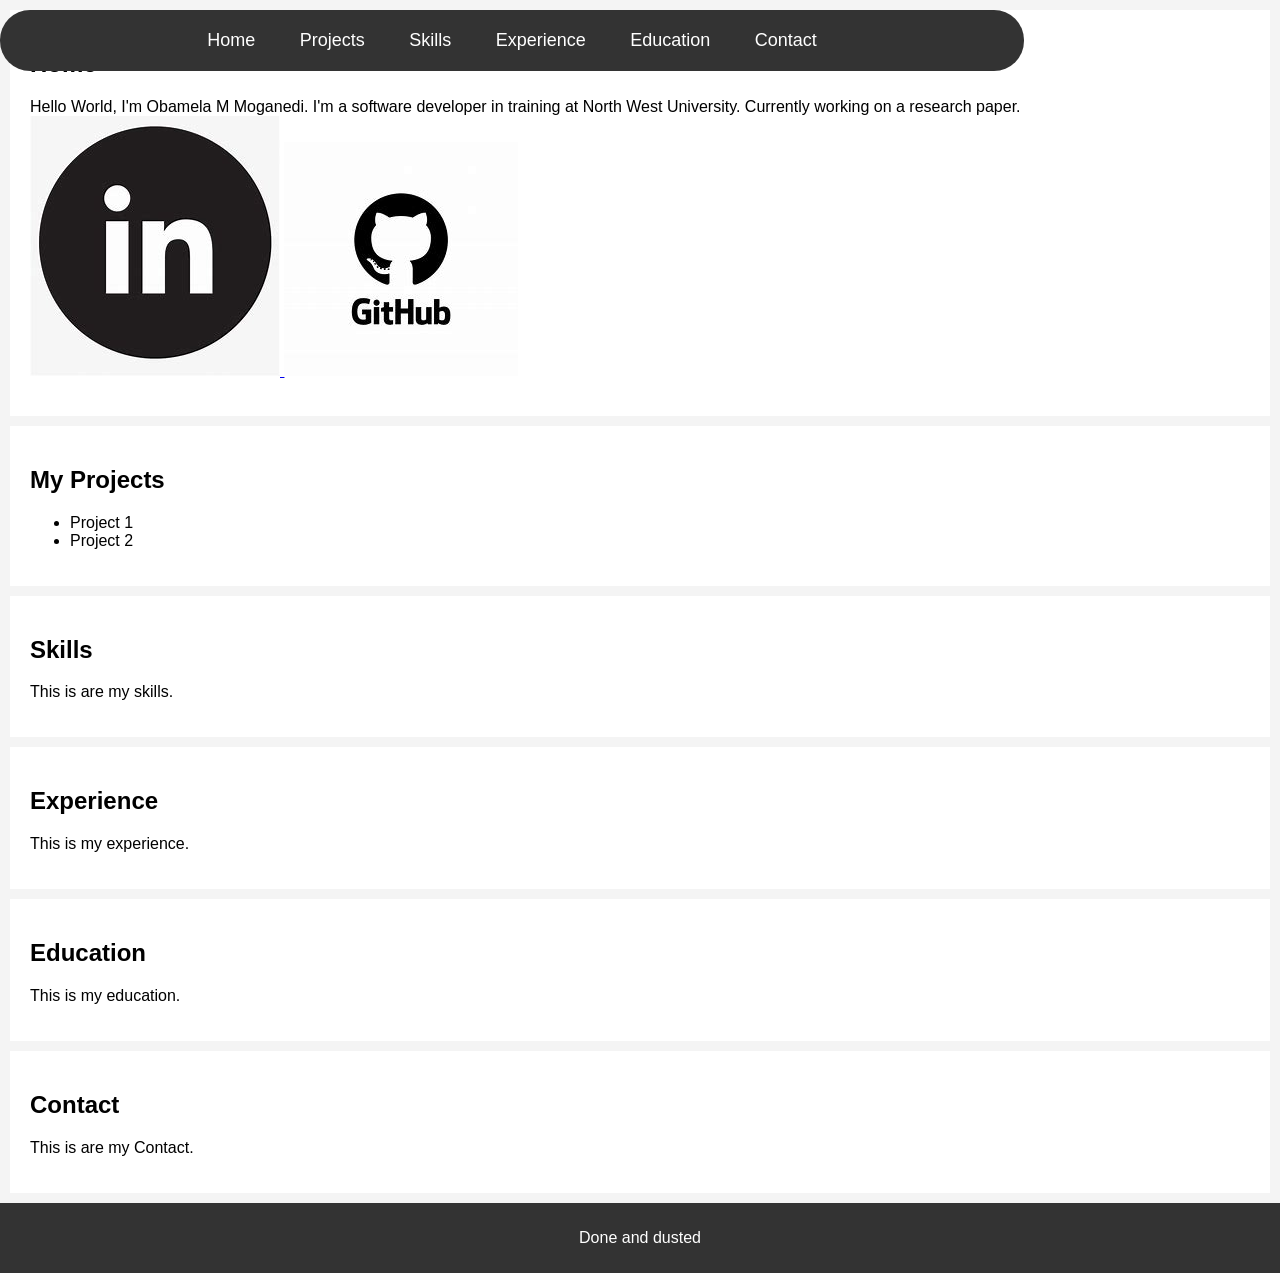
==== index.html @ 7e0c1fa6 "Second commint: Modularized the project, creating file for each file type" ====
<!DOCTYPE html>
<html lang="en">
<head>
    <meta charset="UTF-8">
    <meta name="viewport" content="width=device-width, initial-scale=1.0">
    <title>Portfolio</title>
    <link rel="stylesheet" href="css/style.css">  <!-- Link to CSS file -->
</head>
<body>
    <header>
        <nav>
            <ul>
                <li><a href="#home">Home</a></li>
                <li><a href="projects">Projects</a></li>
                <li><a href="skills">Skills</a></li>
                <li><a href="experience">Experience</a></li>
                <li><a href="education">Education</a></li>
                <li><a href="contact">Contact</a></li>
            </ul>
        </nav>
    </header>

    <section id="home">

        <h2>Home</h2>
        <p>
            Hello World, I'm Obamela M Moganedi.
            I'm a software developer in training at North West University.
            Currently working on a research paper.

            <a href="https://www.linkedin.com/in/obamela-moganedi-b2a573276/" target="_blank">
                <img src="assets/images/linkedin.jpg" alt="LinkedIn" class="social-icon">
            </a>
            <a href="https://github.com/Obamela03" target="_blank">
                <img src="assets/images/github.jpg" alt="GitHub" class="social-icon">
            </a>

        </p>

        
    </section>

    <section id="projects">
        <h2>My Projects</h2>
        <ul>
            <li>Project 1</li>
            <li>Project 2</li>
        </ul>
    </section>

    <section id="skills">
        <h2>Skills</h2>
        <p>This is are my skills.</p>
    </section>

    <section id="experience">
        <h2>Experience</h2>
        <p>This is my experience.</p>
    </section>

    <section id="education">
        <h2>Education</h2>
        <p>This is my education.</p>
    </section>

    <section id="contact">
        <h2>Contact</h2>
        <p>This is are my Contact.</p>
    </section>

    <footer>
        <p>Done and dusted</p>
    </footer>

    <script src="js/script.js"></script> <!-- Link to JS file -->
</body>
</html>
---- css/style.css ----
body {
    font-family: Arial, sans-serif;
    margin: 0;
    padding: 0;
    background-color: #f4f4f4;
}

header {
    background-color: #333;
    color: white;
    padding: 20px 0;
    margin: 0 auto;
    border-radius: 30px;
    width: 80%;
    left: 50%;
    top: 0;
    left: 0;
    z-index: 1000;
    margin-top: 10px;
    position: fixed;
}
nav ul {
    list-style-type: none;
    text-align: center;
    margin: 0;
    padding: 0;
}
nav ul li {
    display: inline;
    margin: 0 20px;
}
nav ul li a {
    color: white;
    text-decoration: none;
    font-size: 18px;
}
nav ul li a:hover {
    text-decoration: underline;
}

section {
    padding: 20px;
    margin: 10px;
    background-color: white;
}

footer {
    text-align: center;
    padding: 10px;
    background-color: #333;
    color: white;
}
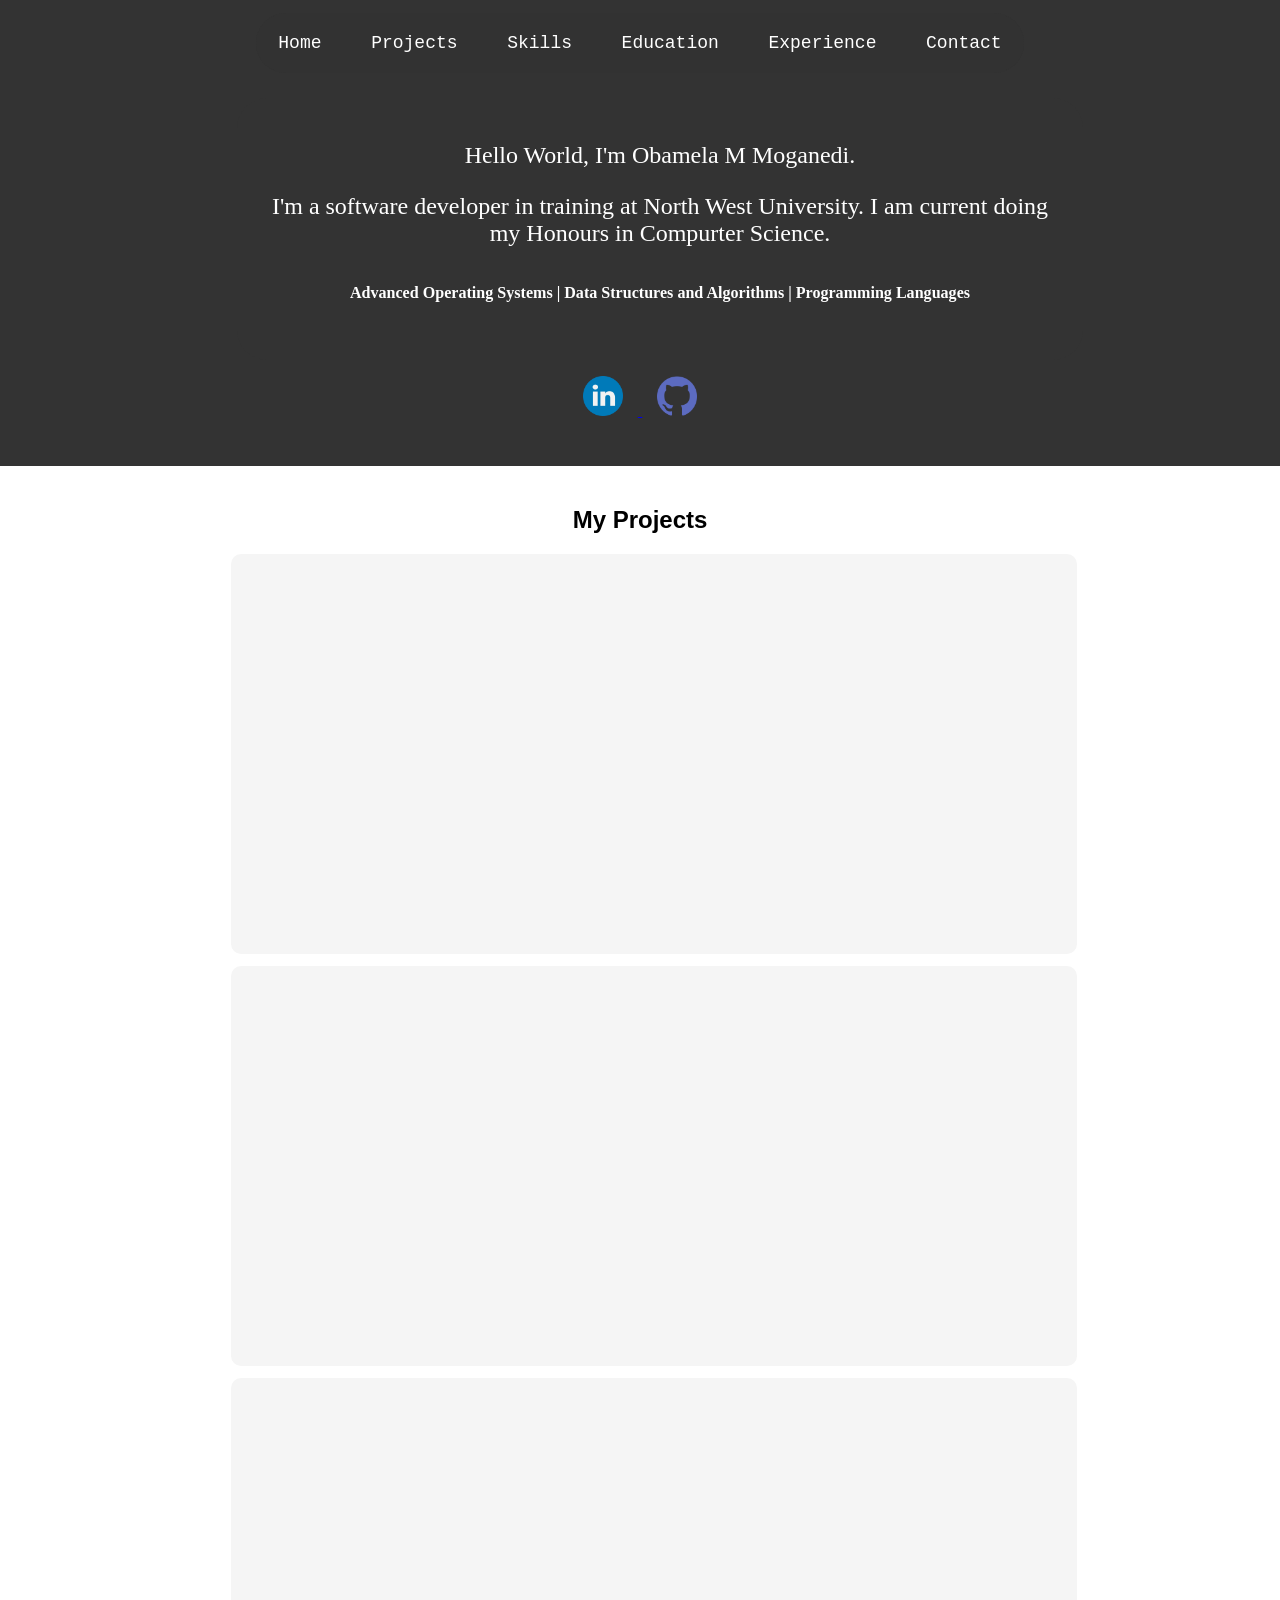
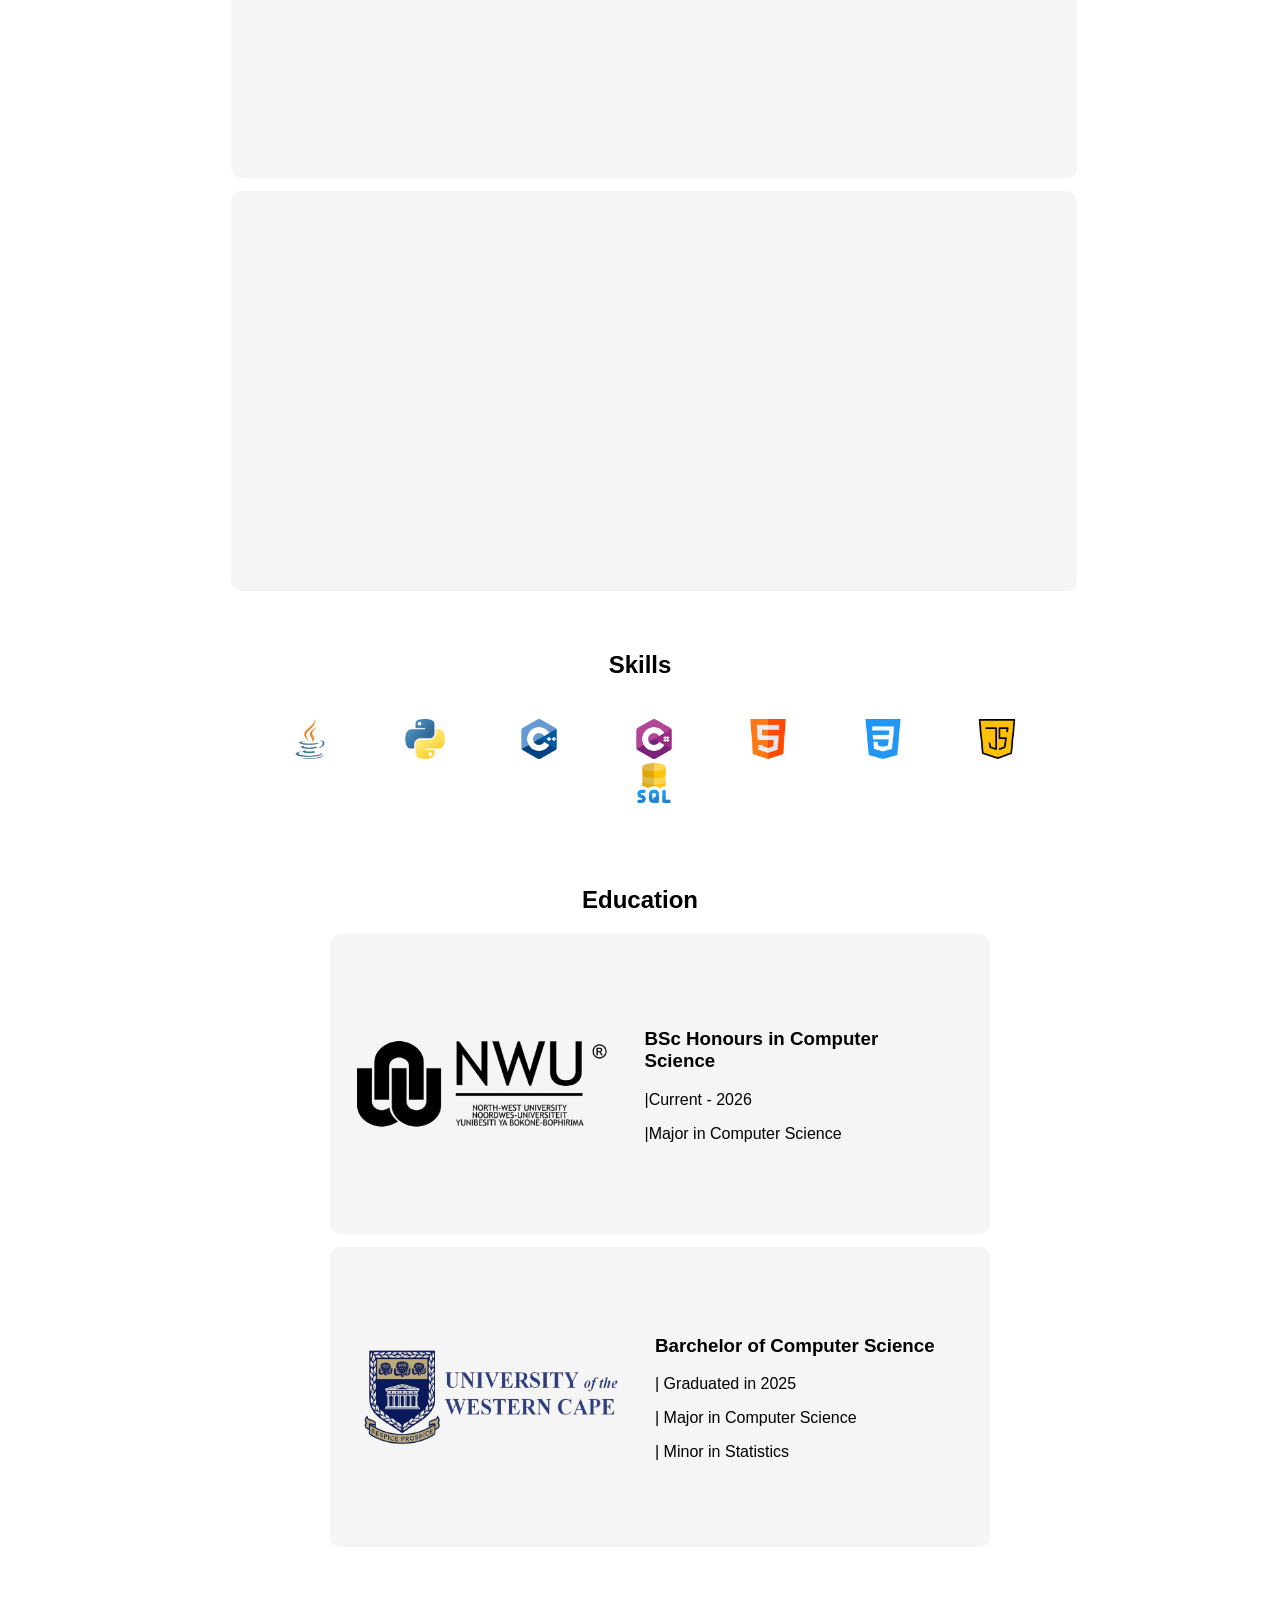
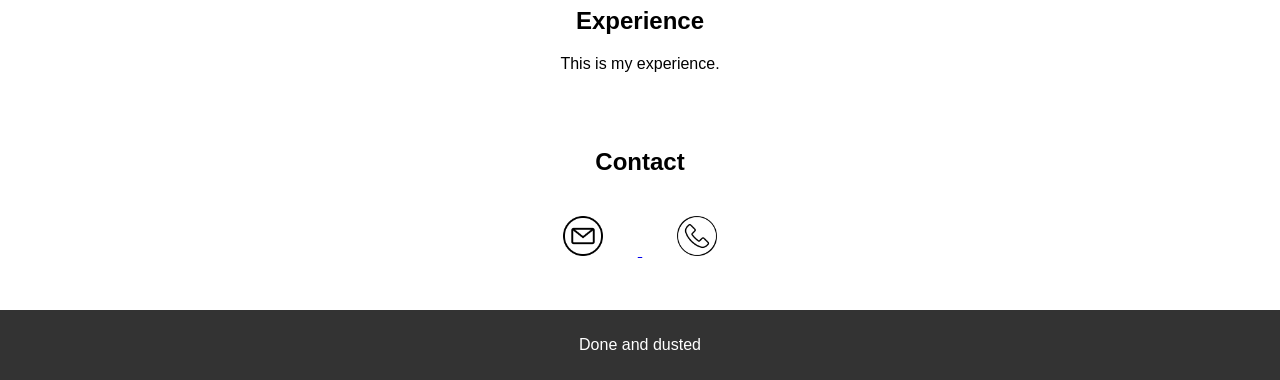
==== commit 98576ed4: "Updated portfolio with new features" ====
--- a/index.html
+++ b/index.html
@@ -5,52 +5,125 @@
     <meta name="viewport" content="width=device-width, initial-scale=1.0">
     <title>Portfolio</title>
     <link rel="stylesheet" href="css/style.css">  <!-- Link to CSS file -->
+    <link rel="stylesheet" href="css/projects.css">  <!-- Link to CSS file -->
+    <link rel="stylesheet" href="css/skills.css">  <!-- Link to CSS file -->
+    <link rel="stylesheet" href="css/education.css">  <!-- Link to CSS file -->
+    <link rel="stylesheet" href="css/experience.css">  <!-- Link to CSS file -->
+    <link rel="stylesheet" href="css/contact.css">  <!-- Link to CSS file -->
+
 </head>
 <body>
+
+    <!------------HEADER SECTION--------------->
     <header>
         <nav>
             <ul>
                 <li><a href="#home">Home</a></li>
-                <li><a href="projects">Projects</a></li>
-                <li><a href="skills">Skills</a></li>
-                <li><a href="experience">Experience</a></li>
-                <li><a href="education">Education</a></li>
-                <li><a href="contact">Contact</a></li>
+                <li><a href="#projects">Projects</a></li>
+                <li><a href="#skills">Skills</a></li>
+                <li><a href="#education">Education</a></li>
+                <li><a href="#experience">Experience</a></li>
+                <li><a href="#contact">Contact</a></li>
             </ul>
         </nav>
     </header>
 
+
+    <!------------HOME SECTION--------------->
     <section id="home">
-
-        <h2>Home</h2>
-        <p>
-            Hello World, I'm Obamela M Moganedi.
-            I'm a software developer in training at North West University.
-            Currently working on a research paper.
-
-            <a href="https://www.linkedin.com/in/obamela-moganedi-b2a573276/" target="_blank">
-                <img src="assets/images/linkedin.jpg" alt="LinkedIn" class="social-icon">
-            </a>
-            <a href="https://github.com/Obamela03" target="_blank">
-                <img src="assets/images/github.jpg" alt="GitHub" class="social-icon">
-            </a>
-
-        </p>
-
-        
+            <h2>Home</h2>
+            <section id="welcome-message">
+                <p>
+                    Hello World, I'm Obamela M Moganedi.
+                </p>
+                <p>
+                    I'm a software developer in training at North West University. I am current doing my Honours in Compurter Science.
+                </p>
+                <h6>
+                Advanced Operating Systems | Data Structures and Algorithms | Programming Languages
+                </h6>
+            </section>
+            
+            <p> 
+                <a href="https://www.linkedin.com/in/obamela-moganedi-b2a573276/" target="_blank">
+                    <img src="assets/images/linkedin.png" alt="LinkedIn" class="social-icon">
+                </a>
+                <a href="https://github.com/Obamela03" target="_blank">
+                    <img src="assets/images/github.png" alt="GitHub" class="social-icon">
+                </a>
+            </p>
     </section>
 
+
+    <!------------PROJECTS SECTION--------------->
     <section id="projects">
+
         <h2>My Projects</h2>
-        <ul>
-            <li>Project 1</li>
-            <li>Project 2</li>
-        </ul>
+        <section id="project-section">
+            
+        </section>
+
+        <section id="project-section">
+            
+        </section>
+
+        <section id="project-section">
+            
+        </section>
+
+        <section id="project-section">
+            
+        </section>
+
     </section>
 
+
+    <!------------SKILLS SECTION--------------->
     <section id="skills">
         <h2>Skills</h2>
-        <p>This is are my skills.</p>
+
+        <section id="skill-section">
+            <img src="assets/images/skills/java.png" alt="java" class="skill">
+            <img src="assets/images/skills/python.png" alt="java" class="skill">
+            <img src="assets/images/skills/c-.png" alt="java" class="skill">
+            <img src="assets/images/skills/c-sharp.png" alt="java" class="skill">
+            <img src="assets/images/skills/html.png" alt="java" class="skill">
+            <img src="assets/images/skills/css-3.png" alt="java" class="skill">
+            <img src="assets/images/skills/java-script.png" alt="java" class="skill">
+            <img src="assets/images/skills/sql-server.png" alt="java" class="skill">    
+        </section>
+
+    </section>
+
+    
+    <!------------EDUCATION SECTION--------------->
+    <section id="education">
+        <h2>Education</h2>
+
+        <section id="education-section">
+            <img src="assets/images/nwuLogo.png" alt="java" class="logo">
+    
+            <section id = "edu">
+                <h3>BSc Honours in Computer Science</h3>
+                <p>    |Current - 2026</p>
+                <p>    |Major in Computer Science</p>
+            
+
+            </section>
+        </section>
+
+        <section id="education-section">
+            <img src="assets/images/uwcLogo.png" alt="java" class="logo">
+
+            <section id="edu">
+                <h3>Barchelor of Computer Science</h3>
+                <p>    |        Graduated in 2025</p>
+                <p>    |        Major in Computer Science</p>
+                <p>    |        Minor in Statistics</p>
+
+            </section>
+        </section>
+
     </section>
 
     <section id="experience">
@@ -58,14 +131,22 @@
         <p>This is my experience.</p>
     </section>
 
-    <section id="education">
-        <h2>Education</h2>
-        <p>This is my education.</p>
-    </section>
 
+    <!------------CONTACT SECTION--------------->
     <section id="contact">
         <h2>Contact</h2>
-        <p>This is are my Contact.</p>
+
+        <section id="contact-section">
+
+            <a href="mailto:obamelam@gmail.com" target="_blank">
+            <img src="assets/images/contacts/email.png" alt="java" class="skill">
+            </a>
+
+            <a href="tel:+27671365484" target="_blank">
+            <img src="assets/images/contacts/phone-call.png" alt="java" class="skill">    
+            </a>
+
+        </section>
     </section>
 
     <footer>
--- a/css/style.css
+++ b/css/style.css
@@ -1,12 +1,17 @@
+html {
+    scroll-behavior: smooth;
+}
+
 body {
     font-family: Arial, sans-serif;
     margin: 0;
     padding: 0;
-    background-color: #f4f4f4;
+    background-color: #333;
+    text-align: center;
 }
 
 header {
-    background-color: #333;
+    background-color: #3a3a3a;
     color: white;
     padding: 20px 0;
     margin: 0 auto;
@@ -16,9 +21,13 @@
     top: 0;
     left: 0;
     z-index: 1000;
+    background: rgba(51, 51, 51, 0.6);
+    backdrop-filter: blur(10px);
     margin-top: 10px;
     position: fixed;
+    text-align: center;
 }
+
 nav ul {
     list-style-type: none;
     text-align: center;
@@ -38,6 +47,34 @@
     text-decoration: underline;
 }
 
+#welcome-message{
+    font-family: "inria Serif";
+    color: #000000;
+    border-radius: 30px;
+    font-size: medium;
+}
+
+/* Social Icons Styling */
+.social-icons {
+    text-align: center;
+    margin-top: 20px;
+}
+
+.social-icon {
+    width: 40px; /* You can adjust the size */
+    margin: 0 15px;
+    transition: transform 0.3s ease; /* Adds smooth scaling on hover */
+}
+
+.social-icon:hover {
+    transform: scale(1.1); /* Slightly enlarge the icon when hovered */
+}
+
+#home{
+    background-color: #333;
+    color: #333;
+} 
+
 section {
     padding: 20px;
     margin: 10px;
@@ -50,3 +87,56 @@
     background-color: #333;
     color: white;
 }
+
+/* DESKTOP View------------------------------------ */
+@media (min-width: 1200px) {
+    .grid-container {
+        grid-template-columns: repeat(3, 1fr);
+    }
+    header {
+        font-family: "Lucida Console", "Courier New", monospace;
+        width: 60%;
+        margin: 1% 20% 0% 20%; 
+    }
+    #welcome-message{
+        background-color: #333;
+        color: white;
+        width: 66%;
+        margin: 1% 17% 0% 17%;
+        font-size:x-large;
+    }
+}
+
+/* Laptop View------------------------------------ */
+@media (max-width: 1199px) and (min-width: 992px) {
+    .grid-container {
+        grid-template-columns: repeat(2, 1fr);
+    }
+    header {
+        width: 70%;
+    }
+}
+
+/* Tablet View--------------------------------------- */
+@media (max-width: 991px) and (min-width: 768px) {
+    .grid-container {
+        grid-template-columns: repeat(2, 1fr);
+    }
+    header {
+        width: 75%;
+    }
+}
+
+/* Phone View ----------------------------------------------*/
+@media (max-width: 767px) {
+    .grid-container {
+        grid-template-columns: repeat(1, 1fr);
+    }
+    header {
+        width: 90%;
+    }
+    .menu {
+        font-size: 14px;
+    }
+}
+
--- a/css/projects.css
+++ b/css/projects.css
@@ -0,0 +1,57 @@
+
+#projects{
+    margin: 0px;
+}
+
+/*Desktop View*/
+@media (min-width: 1200px) {
+    .grid-container {
+        grid-template-columns: repeat(3, 1fr);
+    }
+    #project-section{
+        width: 65%;
+        background-color: whitesmoke;
+        margin: 1% 17% 0% 17%;
+        transition: transform 0.3s ease;
+        border-radius: 10px;
+        height: 360px;
+    }
+    #project-section:hover {
+        transform: scale(1.1); /* Slightly enlarge the icon when hovered */
+    }
+    
+}
+
+
+/* Laptop View */
+@media (max-width: 1199px) and (min-width: 992px) {
+    .grid-container {
+        grid-template-columns: repeat(2, 1fr);
+    }
+    header {
+        width: 60%;
+    }
+}
+
+/* Tablet View */
+@media (max-width: 991px) and (min-width: 768px) {
+    .grid-container {
+        grid-template-columns: repeat(2, 1fr);
+    }
+    header {
+        width: 75%;
+    }
+}
+
+/* Phone View */
+@media (max-width: 767px) {
+    .grid-container {
+        grid-template-columns: repeat(1, 1fr);
+    }
+    header {
+        width: 90%;
+    }
+    .menu {
+        font-size: 14px;
+    }
+}
--- a/css/skills.css
+++ b/css/skills.css
@@ -0,0 +1,67 @@
+
+#skills{
+    margin: 0px;
+}
+
+@media (min-width: 1200px) {
+    .grid-container {
+        grid-template-columns: repeat(3, 1fr);
+    }
+    #skill-section{
+        width: 65%;
+        background-color: rgb(255, 255, 255);
+        margin: 1% 17% 0% 17%;
+        transition: transform 0.3s ease;
+        border-radius: 10px;
+        
+    }
+
+    .skill {
+        text-align: center;
+        margin-top: 20px;
+        width: 40px;
+        height: 40px;
+        margin: 0 35px;
+        transition: transform 0.3s ease; /* Adds smooth scaling on hover */
+
+    }
+   
+    .skill:hover {
+        transform: scale(1.1); /* Slightly enlarge the icon when hovered */
+    }
+    
+}
+
+
+/* Laptop View */
+@media (max-width: 1199px) and (min-width: 992px) {
+    .grid-container {
+        grid-template-columns: repeat(2, 1fr);
+    }
+    header {
+        width: 60%;
+    }
+}
+
+/* Tablet View */
+@media (max-width: 991px) and (min-width: 768px) {
+    .grid-container {
+        grid-template-columns: repeat(2, 1fr);
+    }
+    header {
+        width: 75%;
+    }
+}
+
+/* Phone View */
+@media (max-width: 767px) {
+    .grid-container {
+        grid-template-columns: repeat(1, 1fr);
+    }
+    header {
+        width: 90%;
+    }
+    .menu {
+        font-size: 14px;
+    }
+}
--- a/css/education.css
+++ b/css/education.css
@@ -0,0 +1,66 @@
+#education{
+    margin: 0px;
+}
+
+@media (min-width: 1200px) {
+    .grid-container {
+        grid-template-columns: repeat(3, 1fr);
+    }
+    #education-section{
+        width: 50%;
+        background-color: whitesmoke;
+        margin: 1% 25% 0% 25%;
+        transition: transform 0.3s ease;
+        border-radius: 10px;
+        height: 260px;
+    }
+    #education-section:hover {
+        transform: scale(1.1); /* Slightly enlarge the icon when hovered */
+    }
+    .logo{
+        height: 100px;
+        width: 275px;
+    }
+    #education-section{
+        display: flex;
+        align-items: center;
+    }
+    #edu{
+        background-color: whitesmoke;
+        text-align: left;
+    }
+}
+
+
+/* Laptop View */
+@media (max-width: 1199px) and (min-width: 992px) {
+    .grid-container {
+        grid-template-columns: repeat(2, 1fr);
+    }
+    header {
+        width: 60%;
+    }
+}
+
+/* Tablet View */
+@media (max-width: 991px) and (min-width: 768px) {
+    .grid-container {
+        grid-template-columns: repeat(2, 1fr);
+    }
+    header {
+        width: 75%;
+    }
+}
+
+/* Phone View */
+@media (max-width: 767px) {
+    .grid-container {
+        grid-template-columns: repeat(1, 1fr);
+    }
+    header {
+        width: 90%;
+    }
+    .menu {
+        font-size: 14px;
+    }
+}
--- a/css/experience.css
+++ b/css/experience.css
@@ -0,0 +1,4 @@
+
+#experience{
+    margin: 0px;
+}
--- a/css/contact.css
+++ b/css/contact.css
@@ -0,0 +1,4 @@
+
+#contact{
+    margin: 0px;
+}
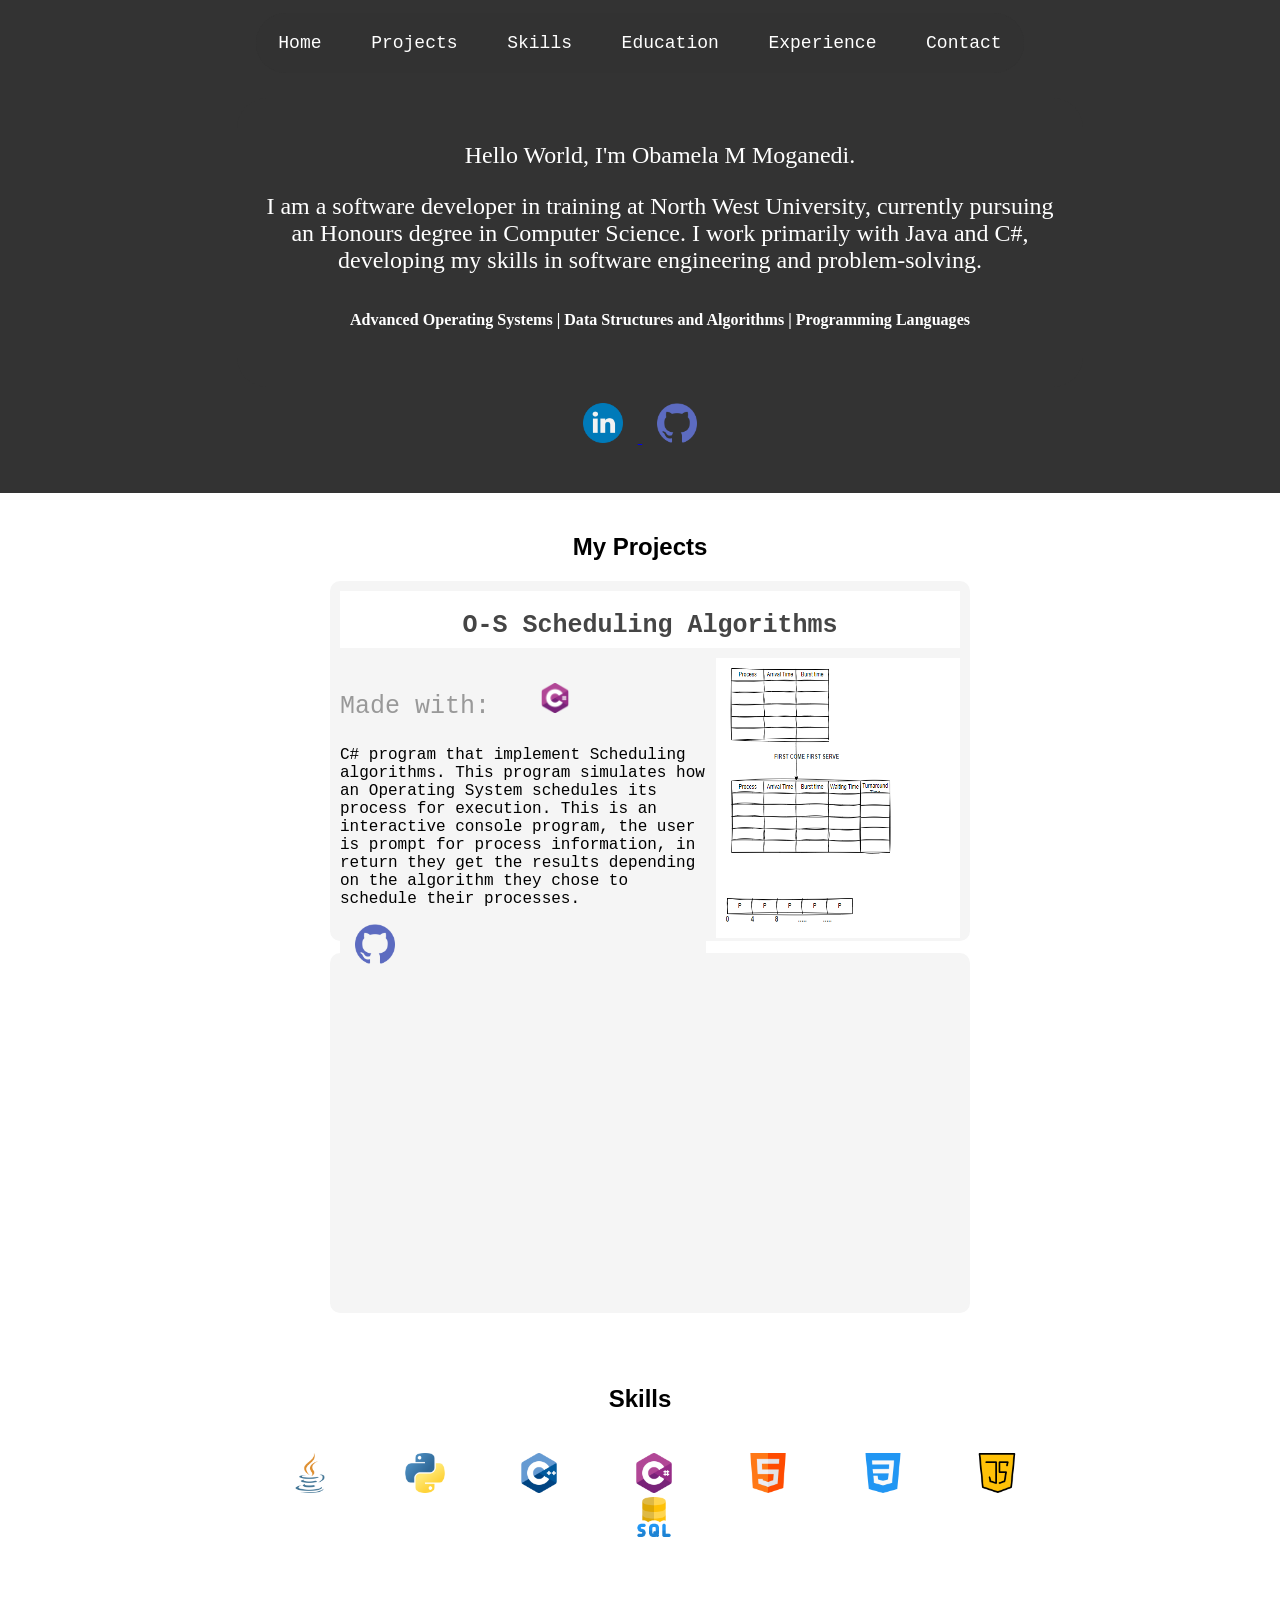
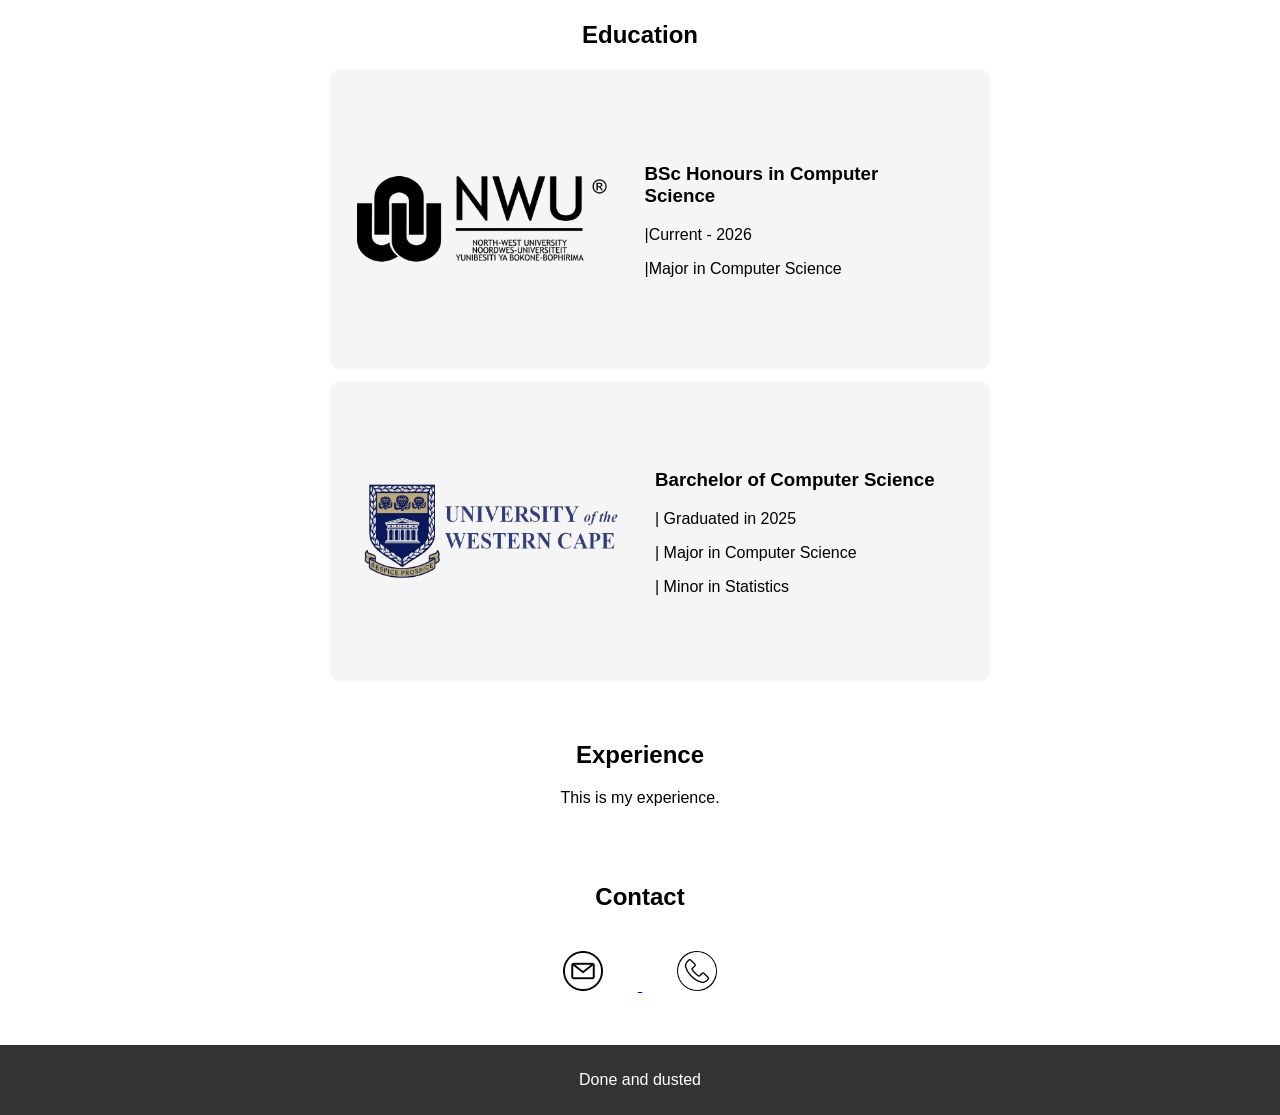
==== commit 923f423c: "Fourth commit: Moduralised the hmtl structure" ====
--- a/index.html
+++ b/index.html
@@ -1,158 +1,27 @@
 <!DOCTYPE html>
 <html lang="en">
-<head>
-    <meta charset="UTF-8">
-    <meta name="viewport" content="width=device-width, initial-scale=1.0">
-    <title>Portfolio</title>
-    <link rel="stylesheet" href="css/style.css">  <!-- Link to CSS file -->
-    <link rel="stylesheet" href="css/projects.css">  <!-- Link to CSS file -->
-    <link rel="stylesheet" href="css/skills.css">  <!-- Link to CSS file -->
-    <link rel="stylesheet" href="css/education.css">  <!-- Link to CSS file -->
-    <link rel="stylesheet" href="css/experience.css">  <!-- Link to CSS file -->
-    <link rel="stylesheet" href="css/contact.css">  <!-- Link to CSS file -->
+    <head>
+        <meta charset="UTF-8" />
+        <meta name="viewport" content="width=device-width, initial-scale=1.0" />
+        <title>Obamela Moganedi</title>
+        <link rel="stylesheet" href="css/style.css">  <!-- Link to CSS file -->
+        <link rel="stylesheet" href="css/projects.css">  <!-- Link to CSS file -->
+        <link rel="stylesheet" href="css/skills.css">  <!-- Link to CSS file -->
+        <link rel="stylesheet" href="css/education.css">  <!-- Link to CSS file -->
+        <link rel="stylesheet" href="css/experience.css">  <!-- Link to CSS file -->
+        <link rel="stylesheet" href="css/contact.css">  <!-- Link to CSS file -->
+        <script src="js/include.js" defer></script>     
+    </head>
+    <body>
 
-</head>
-<body>
+    <div include-html="partials/header.html"></div>
+    <div include-html="partials/home.html"></div>
+    <div include-html="partials/projects.html"></div>
+    <div include-html="partials/skills.html"></div>
+    <div include-html="partials/education.html"></div>
+    <div include-html="partials/experience.html"></div>
+    <div include-html="partials/contact.html"></div>
+    <div include-html="partials/footer.html"></div>
 
-    <!------------HEADER SECTION--------------->
-    <header>
-        <nav>
-            <ul>
-                <li><a href="#home">Home</a></li>
-                <li><a href="#projects">Projects</a></li>
-                <li><a href="#skills">Skills</a></li>
-                <li><a href="#education">Education</a></li>
-                <li><a href="#experience">Experience</a></li>
-                <li><a href="#contact">Contact</a></li>
-            </ul>
-        </nav>
-    </header>
-
-
-    <!------------HOME SECTION--------------->
-    <section id="home">
-            <h2>Home</h2>
-            <section id="welcome-message">
-                <p>
-                    Hello World, I'm Obamela M Moganedi.
-                </p>
-                <p>
-                    I'm a software developer in training at North West University. I am current doing my Honours in Compurter Science.
-                </p>
-                <h6>
-                Advanced Operating Systems | Data Structures and Algorithms | Programming Languages
-                </h6>
-            </section>
-            
-            <p> 
-                <a href="https://www.linkedin.com/in/obamela-moganedi-b2a573276/" target="_blank">
-                    <img src="assets/images/linkedin.png" alt="LinkedIn" class="social-icon">
-                </a>
-                <a href="https://github.com/Obamela03" target="_blank">
-                    <img src="assets/images/github.png" alt="GitHub" class="social-icon">
-                </a>
-            </p>
-    </section>
-
-
-    <!------------PROJECTS SECTION--------------->
-    <section id="projects">
-
-        <h2>My Projects</h2>
-        <section id="project-section">
-            
-        </section>
-
-        <section id="project-section">
-            
-        </section>
-
-        <section id="project-section">
-            
-        </section>
-
-        <section id="project-section">
-            
-        </section>
-
-    </section>
-
-
-    <!------------SKILLS SECTION--------------->
-    <section id="skills">
-        <h2>Skills</h2>
-
-        <section id="skill-section">
-            <img src="assets/images/skills/java.png" alt="java" class="skill">
-            <img src="assets/images/skills/python.png" alt="java" class="skill">
-            <img src="assets/images/skills/c-.png" alt="java" class="skill">
-            <img src="assets/images/skills/c-sharp.png" alt="java" class="skill">
-            <img src="assets/images/skills/html.png" alt="java" class="skill">
-            <img src="assets/images/skills/css-3.png" alt="java" class="skill">
-            <img src="assets/images/skills/java-script.png" alt="java" class="skill">
-            <img src="assets/images/skills/sql-server.png" alt="java" class="skill">    
-        </section>
-
-    </section>
-
-    
-    <!------------EDUCATION SECTION--------------->
-    <section id="education">
-        <h2>Education</h2>
-
-        <section id="education-section">
-            <img src="assets/images/nwuLogo.png" alt="java" class="logo">
-    
-            <section id = "edu">
-                <h3>BSc Honours in Computer Science</h3>
-                <p>    |Current - 2026</p>
-                <p>    |Major in Computer Science</p>
-            
-
-            </section>
-        </section>
-
-        <section id="education-section">
-            <img src="assets/images/uwcLogo.png" alt="java" class="logo">
-
-            <section id="edu">
-                <h3>Barchelor of Computer Science</h3>
-                <p>    |        Graduated in 2025</p>
-                <p>    |        Major in Computer Science</p>
-                <p>    |        Minor in Statistics</p>
-
-            </section>
-        </section>
-
-    </section>
-
-    <section id="experience">
-        <h2>Experience</h2>
-        <p>This is my experience.</p>
-    </section>
-
-
-    <!------------CONTACT SECTION--------------->
-    <section id="contact">
-        <h2>Contact</h2>
-
-        <section id="contact-section">
-
-            <a href="mailto:obamelam@gmail.com" target="_blank">
-            <img src="assets/images/contacts/email.png" alt="java" class="skill">
-            </a>
-
-            <a href="tel:+27671365484" target="_blank">
-            <img src="assets/images/contacts/phone-call.png" alt="java" class="skill">    
-            </a>
-
-        </section>
-    </section>
-
-    <footer>
-        <p>Done and dusted</p>
-    </footer>
-
-    <script src="js/script.js"></script> <!-- Link to JS file -->
-</body>
-</html>
+    </body>
+</html>
--- a/css/style.css
+++ b/css/style.css
@@ -76,9 +76,9 @@
 } 
 
 section {
+    background-color: white;
     padding: 20px;
     margin: 10px;
-    background-color: white;
 }
 
 footer {
--- a/css/projects.css
+++ b/css/projects.css
@@ -2,6 +2,7 @@
 #projects{
     margin: 0px;
 }
+
 
 /*Desktop View*/
 @media (min-width: 1200px) {
@@ -9,18 +10,138 @@
         grid-template-columns: repeat(3, 1fr);
     }
     #project-section{
-        width: 65%;
+        width: 50%;
         background-color: whitesmoke;
-        margin: 1% 17% 0% 17%;
+        margin: 1% 25% 1% 25%;
         transition: transform 0.3s ease;
         border-radius: 10px;
-        height: 360px;
+        height: 340px;
+        padding: 10px;
     }
     #project-section:hover {
         transform: scale(1.1); /* Slightly enlarge the icon when hovered */
     }
+    #project-section{
+
+    }
+
+    #project-heading{
+        margin: 0px;
+        height: 5%;
+        margin-bottom: 10px;
+        font-family: "Lucida Console", "Courier New", monospace;
+        font-size: 25px;
+        color: #999; 
+    }
+
+    h1{
+        margin: 0;
+        color: #454545;
+    }
+
+    #project-detail{
+        background-color: whitesmoke;
+        display: flex;
+        margin: 0px;
+        padding: 0px;
+        height: 280px;
+    }
     
+    #project-description{
+        background-color: whitesmoke;
+        width: 60%;
+        padding: 0px 0px 0px 0px;
+        margin: 0px 5px 0px 0px;
+        height: 0px;
+    }
+
+    #tools{
+        background-color: whitesmoke;
+        margin: 0px;
+        padding: 0px;
+        text-align: left;
+        font-family: "Lucida Console", "Courier New", monospace;
+        font-size: 25px;
+        color: #999;  
+    }
+
+    #tool-logo{
+        margin-top: 20px;
+        width: 30px;
+        height: 30px;
+        margin: 0 35px;
+    }
+
+    #project-explained{
+        background-color: whitesmoke;
+        margin: 0px;
+        padding: 0px;
+        text-align: left;
+        font-family: "Lucida Console", "Courier New", monospace;
+        font-size: 16px;   
+    }
+
+    #projects-diagram{
+        
+        background-color: whitesmoke;
+        width: 40%;
+        margin: 0px 0px 0px 5px;
+        padding: 0px;
+    }
+
+    .diagram{
+        height: 280px;
+        width: 100%;
+        background-size: cover; /* Ensures the image fills the section */
+        background-position: center; /* Centers the image */
+        background-repeat: no-repeat; /* Prevents repeating */
+    }
+
+    /* Slide-in effect */
+    .slide-in {
+        opacity: 0;
+        transform: translateY(50px);
+        transition: opacity 0.6s ease-out, transform 0.6s ease-out;
+    }
+  
+    .slide-in.visible {
+        opacity: 1;
+        transform: translateY(0);
+    }
 }
+
+
+
+
+
+
+
+
+
+
+
+
+
+
+
+
+
+
+
+
+
+
+
+
+
+
+
+
+
+
+
+
+
 
 
 /* Laptop View */
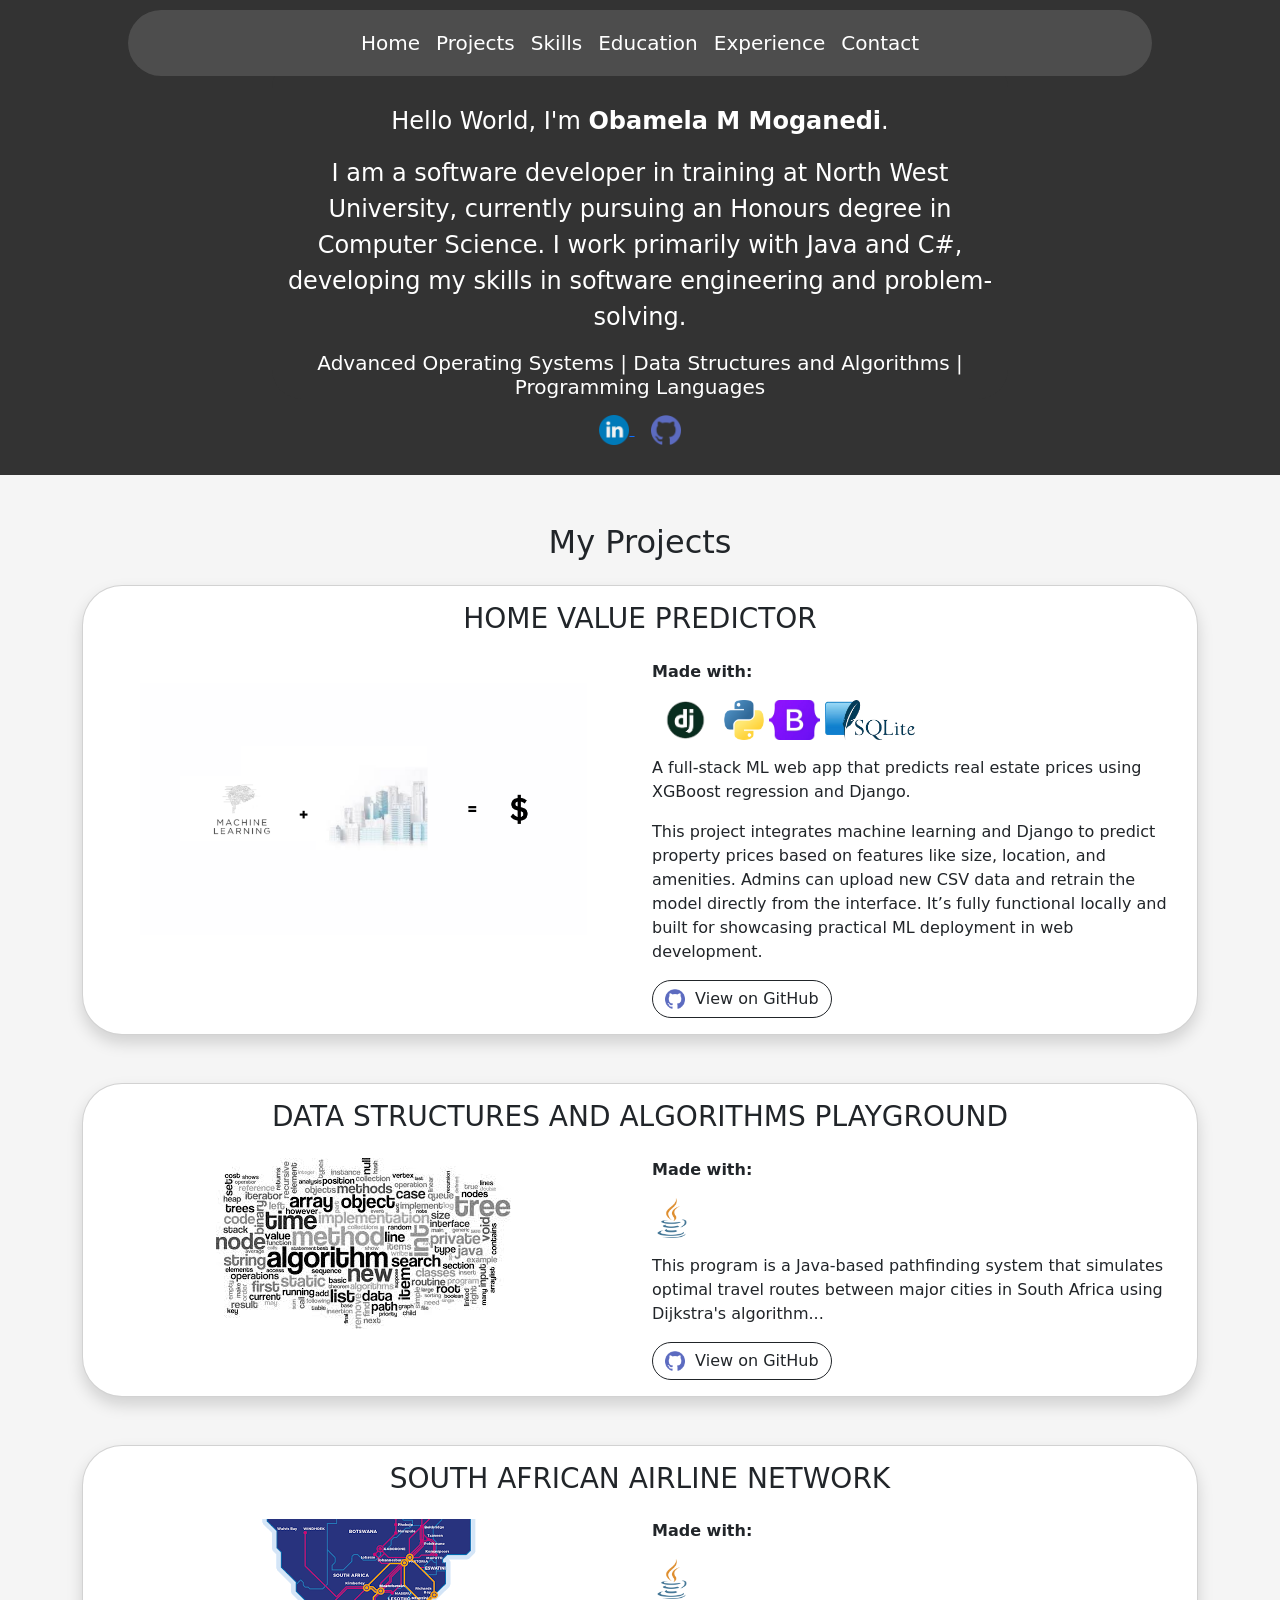
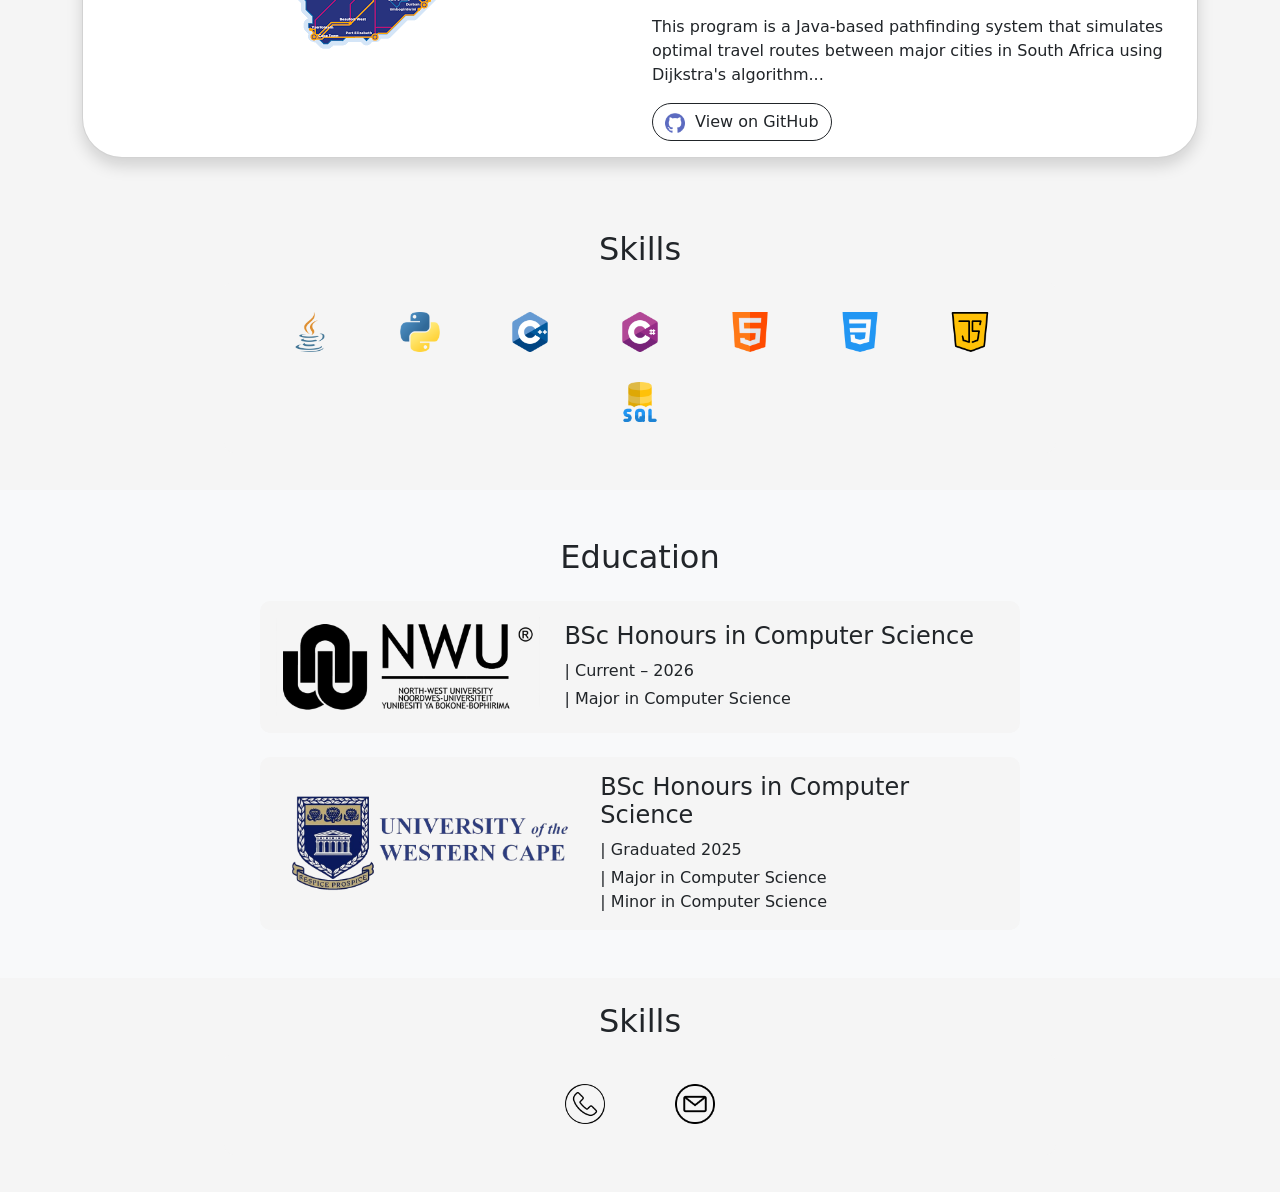
==== commit f65c6db1: "Replace the entire repo" ====
--- a/index.html
+++ b/index.html
@@ -1,27 +1,219 @@
 <!DOCTYPE html>
 <html lang="en">
-    <head>
-        <meta charset="UTF-8" />
-        <meta name="viewport" content="width=device-width, initial-scale=1.0" />
-        <title>Obamela Moganedi</title>
-        <link rel="stylesheet" href="css/style.css">  <!-- Link to CSS file -->
-        <link rel="stylesheet" href="css/projects.css">  <!-- Link to CSS file -->
-        <link rel="stylesheet" href="css/skills.css">  <!-- Link to CSS file -->
-        <link rel="stylesheet" href="css/education.css">  <!-- Link to CSS file -->
-        <link rel="stylesheet" href="css/experience.css">  <!-- Link to CSS file -->
-        <link rel="stylesheet" href="css/contact.css">  <!-- Link to CSS file -->
-        <script src="js/include.js" defer></script>     
-    </head>
+<head>
+
+    <meta charset="UTF-8">
+    <meta name="viewport" content="width=device-width, initial-scale=1.0">
+    <title>Obamela Moganedi</title>
+
+    <!-- Bootstrap CSS -->
+    <link href="https://cdn.jsdelivr.net/npm/bootstrap@5.3.3/dist/css/bootstrap.min.css" rel="stylesheet">
+
+    <!-- Bootstrap JS (with Popper) -->
+    <script src="https://cdn.jsdelivr.net/npm/bootstrap@5.3.3/dist/js/bootstrap.bundle.min.js"></script>
+
+    <link rel="stylesheet" href="css/style.css">
+
+
+</head>
     <body>
-
-    <div include-html="partials/header.html"></div>
-    <div include-html="partials/home.html"></div>
-    <div include-html="partials/projects.html"></div>
-    <div include-html="partials/skills.html"></div>
-    <div include-html="partials/education.html"></div>
-    <div include-html="partials/experience.html"></div>
-    <div include-html="partials/contact.html"></div>
-    <div include-html="partials/footer.html"></div>
-
+        
+        <section class="top">
+            <!------------------------Header Section------------------------------>
+
+            <header class="custom-header">
+                <nav class="navbar navbar-expand-md">
+                    <div class="container-fluid justify-content-center">
+                        <button class="navbar-toggler" type="button" data-bs-toggle="collapse" data-bs-target="#navbarNav"
+                            aria-controls="navbarNav" aria-expanded="false" aria-label="Toggle navigation" style="border: 1px solid white;">
+                            <span class="navbar-toggler-icon"></span>
+                        </button>
+                        <div class="collapse navbar-collapse justify-content-center" id="navbarNav">
+                            <ul class="navbar-nav">
+                                <li class="nav-item"><a class="nav-link text-white" href="#home">Home</a></li>
+                                <li class="nav-item"><a class="nav-link text-white" href="#projects">Projects</a></li>
+                                <li class="nav-item"><a class="nav-link text-white" href="#skills">Skills</a></li>
+                                <li class="nav-item"><a class="nav-link text-white" href="#education">Education</a></li>
+                                <li class="nav-item"><a class="nav-link text-white" href="#experience">Experience</a></li>
+                                <li class="nav-item"><a class="nav-link text-white" href="#contact">Contact</a></li>
+                            </ul>
+                        </div>
+                    </div>
+                </nav>
+            </header>                
+
+            <!------------------------Welcome Section------------------------------>
+
+            <section id="home" class="container mt-5">
+
+                <section id="welcome-message" class="text-center">
+                    <p class=>
+                    Hello World, I'm <strong>Obamela M Moganedi</strong>.
+                    </p>
+                    <p>
+                    I am a software developer in training at North West University, currently pursuing an Honours degree in Computer Science. I work primarily with Java and C#, developing my skills in software engineering and problem-solving.
+                    </p>
+                    <h6 class="lead">
+                    Advanced Operating Systems | Data Structures and Algorithms | Programming Languages
+                    </h6>
+                </section>
+
+                <div class="text-center mt-3">
+                    <a href="https://www.linkedin.com/in/obamela-moganedi-b2a573276/" target="_blank" class="mx-2">
+                    <img src="assets/images/linkedin.png" alt="LinkedIn" class="social-icon" width="30" height="30">
+                    </a>
+                    <a href="https://github.com/Obamela03" target="_blank" class="mx-2">
+                    <img src="assets/images/github.png" alt="GitHub" class="social-icon" width="30" height="30">
+                    </a>
+                </div>
+            </section>
+        </section>
+
+        <!------------------------Projects Section------------------------------>
+
+       <section id="projects" class="container my-5">
+            <h2 class="text-center mb-4">My Projects</h2>
+
+            <!-- PROJECT 1 -->
+            <div class="card mb-5 shadow" id="card">
+                <div class="card-body">
+                <h3 class="card-title text-center mb-4">HOME VALUE PREDICTOR</h3>
+                <div class="row">
+
+                    <div class="col-md-6 text-center">
+                    <img src="assets/images/projects/prpty.png" alt="Diagram" class="img-fluid rounded">
+                    </div>
+
+                    <div class="col-md-6">
+                    <p><strong>Made with:</strong></p>
+
+                    <img src="assets/images/projects/django.png" alt="Python" class="img-fluid mb-3" style="height: 40px;">
+                    <img src="assets/images/skills/python.png" alt="Python" class="img-fluid mb-3" style="height: 40px;">
+                    <img src="assets/images/projects/bootstrap.png" alt="Python" class="img-fluid mb-3" style="height: 40px;">
+                    <img src="assets/images/projects/sqlite3.png" alt="Python" class="img-fluid mb-3" style="height: 40px;">
+
+                    <p>A full-stack ML web app that predicts real estate prices using XGBoost regression and Django.</p>
+                    <p>This project integrates machine learning and Django to predict property prices based on features like size, location, and amenities. Admins can upload new CSV data and retrain the model directly from the interface. It’s fully functional locally and built for showcasing practical ML deployment in web development.</p>
+
+                    <a href="https://github.com/Obamela03/DSA/tree/main/src/DIJKSTRA" target="_blank" class="btn btn-outline-dark" id="card">
+                        <img src="assets/images/github.png" alt="GitHub" style="height: 20px; margin-right: 5px;"> View on GitHub
+                    </a>
+                    </div>
+    
+                </div>
+                </div>
+            </div>
+
+            <!-- PROJECT 2 -->
+            <div class="card mb-5 shadow" id="card">
+                <div class="card-body">
+                <h3 class="card-title text-center mb-4">DATA STRUCTURES AND ALGORITHMS PLAYGROUND</h3>
+                <div class="row">
+
+                    <div class="col-md-6 text-center">
+                    <img src="assets/images/projects/download.jpeg" alt="Diagram" class="img-fluid rounded">
+                    </div>
+
+                    <div class="col-md-6">
+                    <p><strong>Made with:</strong></p>
+                    <img src="assets/images/skills/java.png" alt="Java" class="img-fluid mb-3" style="height: 40px;">
+                    <p>This program is a Java-based pathfinding system that simulates optimal travel routes between major cities in South Africa using Dijkstra's algorithm...</p>
+                    <a href="https://github.com/Obamela03/DSA/tree/main/src/DIJKSTRA" target="_blank" class="btn btn-outline-dark" id="card">
+                        <img src="assets/images/github.png" alt="GitHub" style="height: 20px; margin-right: 5px;"> View on GitHub
+                    </a>
+                    </div>
+    
+                </div>
+                </div>
+            </div>
+
+
+             <!-- PROJECT 3 -->
+            <div class="card mb-5 shadow" id="card">
+                <div class="card-body">
+                <h3 class="card-title text-center mb-4">SOUTH AFRICAN AIRLINE NETWORK</h3>
+                <div class="row">
+
+                    <div class="col-md-6 text-center">
+                    <img src="assets/images/projects/images.png" alt="Diagram" class="img-fluid rounded">
+                    </div>
+
+                    <div class="col-md-6">
+                    <p><strong>Made with:</strong></p>
+                    <img src="assets/images/skills/java.png" alt="Java" class="img-fluid mb-3" style="height: 40px;">
+                    <p>This program is a Java-based pathfinding system that simulates optimal travel routes between major cities in South Africa using Dijkstra's algorithm...</p>
+                    <a href="https://github.com/Obamela03/DSA/tree/main/src/DIJKSTRA" target="_blank" class="btn btn-outline-dark" id="card">
+                        <img src="assets/images/github.png" alt="GitHub" style="height: 20px; margin-right: 5px;"> View on GitHub
+                    </a>
+                    </div>
+    
+                </div>
+                </div>
+            </div>
+        </section>
+
+        <!------------------------Skills Section------------------------------>
+
+        <section id="skills" class="text-center py-4">
+            <h2>Skills</h2>
+            <div id="skill-section" class="mx-auto d-flex flex-wrap justify-content-center align-items-center p-3">
+                <img src="assets/images/skills/java.png" alt="Java" class="skill">
+                <img src="assets/images/skills/python.png" alt="Python" class="skill">
+                <img src="assets/images/skills/c-.png" alt="C++" class="skill">
+                <img src="assets/images/skills/c-sharp.png" alt="C#" class="skill">
+                <img src="assets/images/skills/html.png" alt="HTML" class="skill">
+                <img src="assets/images/skills/css-3.png" alt="CSS" class="skill">
+                <img src="assets/images/skills/java-script.png" alt="JavaScript" class="skill">
+                <img src="assets/images/skills/sql-server.png" alt="SQL Server" class="skill">
+            </div>
+        </section>
+
+
+
+        <!------------------------Education Section------------------------------>
+
+        <section id="education" class="py-5 bg-light">
+        <div class="container">
+            <h2 class="text-center mb-4">Education</h2>
+
+            <div class="row justify-content-center mb-4">
+            <div class="col-md-10 col-lg-8 education-card d-flex flex-column flex-md-row align-items-center p-3">
+                <img src="assets/images/nwuLogo.png" alt="NWU Logo" class="logo img-fluid mb-3 mb-md-0" />
+                <div class="ps-md-4 text-center text-md-start">
+                <h4 class="mb-2">BSc Honours in Computer Science</h4>
+                <p class="mb-1">| Current – 2026</p>
+                <p class="mb-0">| Major in Computer Science</p>
+                </div>
+            </div>
+            </div>
+
+            <div class="row justify-content-center">
+            <div class="col-md-10 col-lg-8 education-card d-flex flex-column flex-md-row align-items-center p-3">
+                <img src="assets/images/uwcLogo.png" alt="UWC Logo" class="logo img-fluid mb-3 mb-md-0" />
+                <div class="ps-md-4 text-center text-md-start">
+                <h4 class="mb-2">BSc Honours in Computer Science</h4>
+                <p class="mb-1">| Graduated 2025</p>
+                <p class="mb-0">| Major in Computer Science</p>
+                <p class="mb-0">| Minor in Computer Science</p>
+                </div>
+            </div>
+            </div>
+        </div>
+        </section>
+
+        <!------------------------Experience Section------------------------------>
+        <!------------------------Comtact Section------------------------------>
+        <section id="skills" class="text-center py-4">
+            <h2>Skills</h2>
+            <div id="skill-section" class="mx-auto d-flex flex-wrap justify-content-center align-items-center p-3">
+                <img src="assets/images/contacts/phone-call.png" alt="Phone Number" class="skill">
+                <img src="assets/images/contacts/email.png" alt="Email" class="skill">
+            </div>
+        </section>
+
+
+        
+        <!-- Bootstrap JS -->
+        <script src="https://cdn.jsdelivr.net/npm/bootstrap@5.3.3/dist/js/bootstrap.bundle.min.js"></script>
     </body>
 </html>
--- a/css/style.css
+++ b/css/style.css
@@ -1,142 +1,120 @@
-html {
-    scroll-behavior: smooth;
+body{
+    background-color: whitesmoke;
 }
 
-body {
-    font-family: Arial, sans-serif;
-    margin: 0;
-    padding: 0;
+.top{
     background-color: #333;
+    padding: 10px 0px 30px 0px;
+    
+
+}
+
+/*---------------------------Header custom styling-----------------------------------*/
+.custom-header {
+    background: rgba(95, 95, 95, 0.6);
+    backdrop-filter: blur(5px);
+    width: 80%;
+    margin: 0% 10% 0% 10%;
+    padding: 2px;
+    border-radius:50px;
+    position: fixed;
+    z-index: 1000;
+
+}
+
+.navbar-nav {
     text-align: center;
 }
 
-header {
-    background-color: #3a3a3a;
-    color: white;
-    padding: 20px 0;
-    margin: 0 auto;
-    border-radius: 30px;
-    width: 80%;
-    left: 50%;
-    top: 0;
-    left: 0;
-    z-index: 1000;
-    background: rgba(51, 51, 51, 0.6);
-    backdrop-filter: blur(10px);
-    margin-top: 10px;
-    position: fixed;
-    text-align: center;
+.navbar-nav .nav-link {
+    font-size: 20px;
+    text-decoration: none;
 }
 
-nav ul {
-    list-style-type: none;
-    text-align: center;
-    margin: 0;
-    padding: 0;
-}
-nav ul li {
-    display: inline;
-    margin: 0 20px;
-}
-nav ul li a {
-    color: white;
-    text-decoration: none;
-    font-size: 18px;
-}
-nav ul li a:hover {
+.navbar-nav .nav-link:hover {
     text-decoration: underline;
 }
 
-#welcome-message{
-    font-family: "inria Serif";
-    color: #000000;
-    border-radius: 30px;
-    font-size: medium;
+.social-icon:hover {
+    transform: scale(1.1);
 }
 
-/* Social Icons Styling */
-.social-icons {
-    text-align: center;
-    margin-top: 20px;
+/* Optional: Adjust button color on dark background */
+.navbar-toggler {
+    background-color: rgba(255, 255, 255, 0.2);
 }
 
-.social-icon {
-    width: 40px; /* You can adjust the size */
-    margin: 0 15px;
-    transition: transform 0.3s ease; /* Adds smooth scaling on hover */
+/*---------------------------Welcome custom styling-----------------------------------*/
+
+#welcome-message{
+    background-color: #333;
+    color: white;
+    width: 66%;
+    margin: 1% 17% 0% 17%;
+    font-size:x-large;
+    color: white;
+    border-radius: 30px;
+    padding-top: 45px;
 }
 
-.social-icon:hover {
-    transform: scale(1.1); /* Slightly enlarge the icon when hovered */
+
+
+/*---------------------------Projects custom styling-----------------------------------*/
+
+#card{
+    border-radius: 40px;
+    transition: transform 0.3s ease;
 }
 
-#home{
-    background-color: #333;
-    color: #333;
-} 
-
-section {
-    background-color: white;
-    padding: 20px;
-    margin: 10px;
+.card:hover {
+    transform: scale(1.1);
 }
 
-footer {
-    text-align: center;
-    padding: 10px;
-    background-color: #333;
-    color: white;
+
+
+/*---------------------------Skills custom styling-----------------------------------*/
+
+#skill-section {
+    width: 65%;
+    background-color: whitesmoke;
+    margin: 1% auto;
+    transition: transform 0.3s ease;
+    border-radius: 10px;
 }
 
-/* DESKTOP View------------------------------------ */
-@media (min-width: 1200px) {
-    .grid-container {
-        grid-template-columns: repeat(3, 1fr);
-    }
-    header {
-        font-family: "Lucida Console", "Courier New", monospace;
-        width: 60%;
-        margin: 1% 20% 0% 20%; 
-    }
-    #welcome-message{
-        background-color: #333;
-        color: white;
-        width: 66%;
-        margin: 1% 17% 0% 17%;
-        font-size:x-large;
-    }
+.skill {
+    width: 40px;
+    height: 40px;
+    margin: 15px 35px;
+    transition: transform 0.3s ease;
 }
 
-/* Laptop View------------------------------------ */
-@media (max-width: 1199px) and (min-width: 992px) {
-    .grid-container {
-        grid-template-columns: repeat(2, 1fr);
-    }
-    header {
-        width: 70%;
-    }
+.skill:hover {
+    transform: scale(1.1);
 }
 
-/* Tablet View--------------------------------------- */
-@media (max-width: 991px) and (min-width: 768px) {
-    .grid-container {
-        grid-template-columns: repeat(2, 1fr);
-    }
-    header {
-        width: 75%;
-    }
+
+/*---------------------------Education custom styling-----------------------------------*/
+
+.education-card {
+  background-color: whitesmoke;
+  border-radius: 10px;
+  transition: transform 0.3s ease;
 }
 
-/* Phone View ----------------------------------------------*/
-@media (max-width: 767px) {
-    .grid-container {
-        grid-template-columns: repeat(1, 1fr);
-    }
-    header {
-        width: 90%;
-    }
-    .menu {
-        font-size: 14px;
-    }
+.education-card:hover {
+  transform: scale(1.03);
 }
 
+.logo {
+  height: 100px;
+  width: auto;
+  max-width: 100%;
+}
+
+
+
+/*---------------------------Projects custom styling-----------------------------------*/
+/*---------------------------Projects custom styling-----------------------------------*/
+/*---------------------------Projects custom styling-----------------------------------*/
+/*---------------------------Projects custom styling-----------------------------------*/
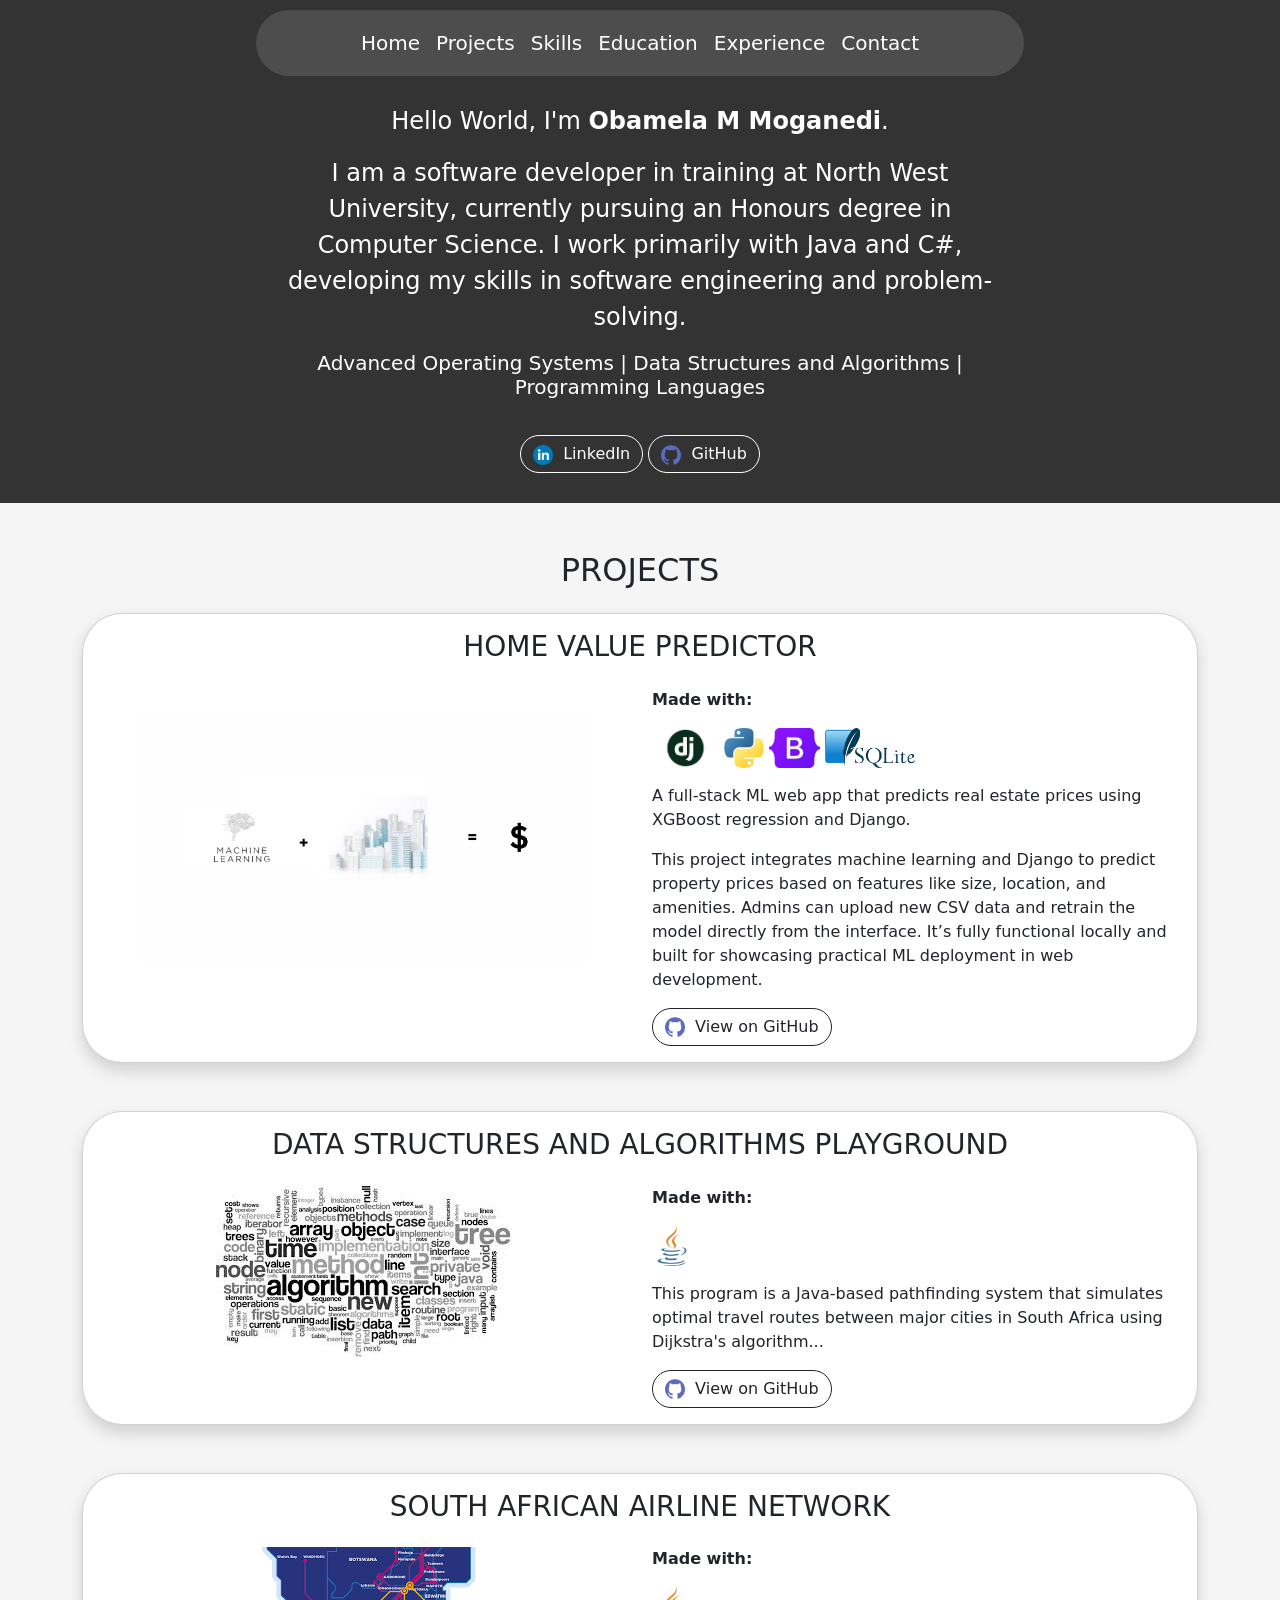
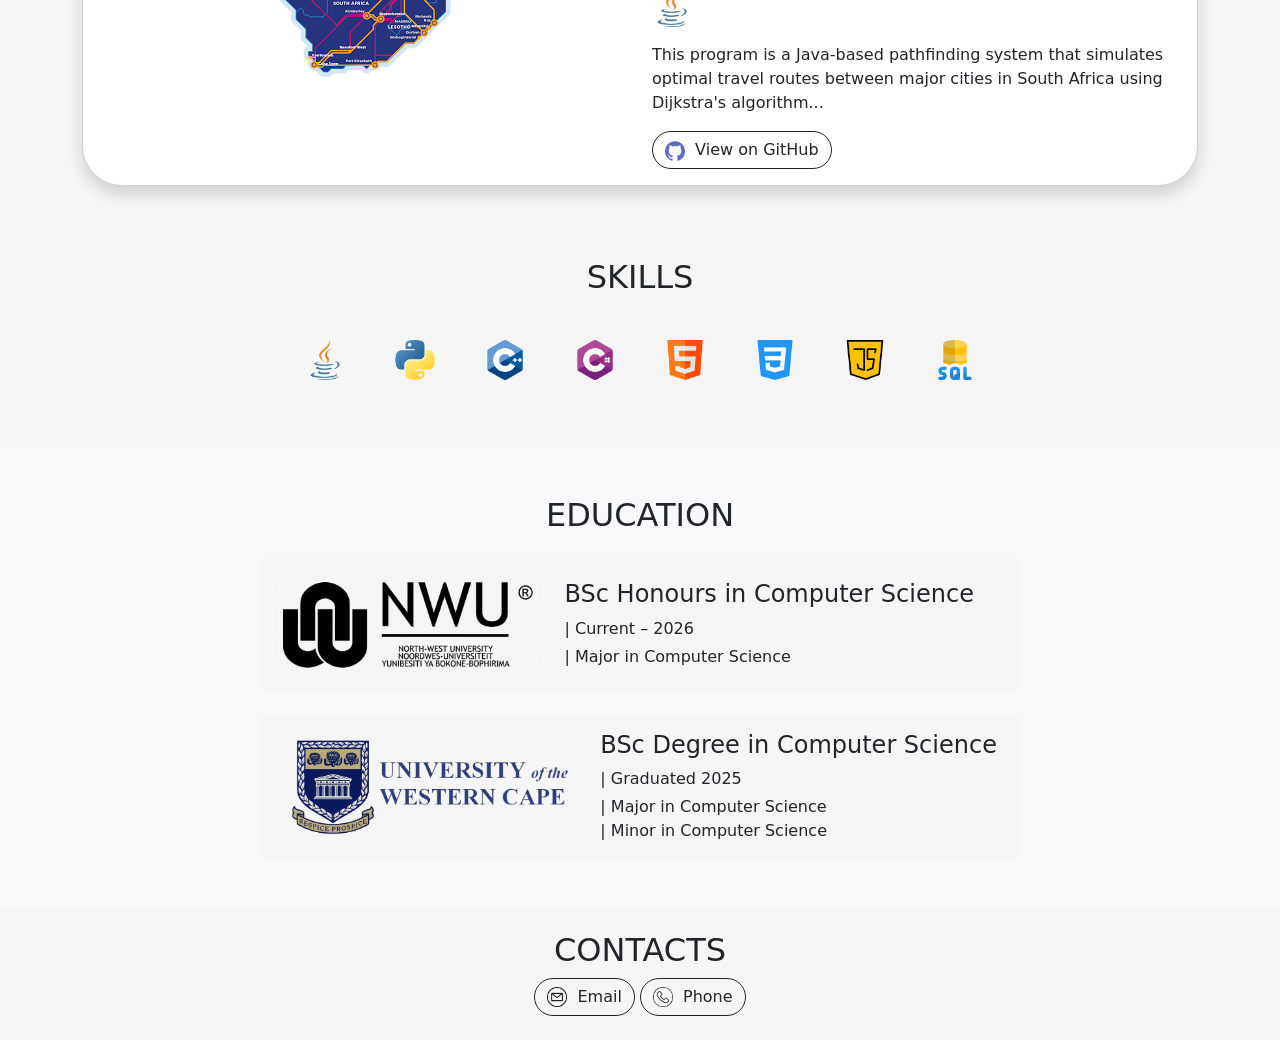
==== commit 2b6a7bc4: "Resizing icons" ====
--- a/index.html
+++ b/index.html
@@ -59,12 +59,15 @@
                 </section>
 
                 <div class="text-center mt-3">
-                    <a href="https://www.linkedin.com/in/obamela-moganedi-b2a573276/" target="_blank" class="mx-2">
-                    <img src="assets/images/linkedin.png" alt="LinkedIn" class="social-icon" width="30" height="30">
-                    </a>
-                    <a href="https://github.com/Obamela03" target="_blank" class="mx-2">
-                    <img src="assets/images/github.png" alt="GitHub" class="social-icon" width="30" height="30">
-                    </a>
+
+                    <a href="https://www.linkedin.com/in/obamela-moganedi-b2a573276/" target="_blank" class="btn btn-outline-dark" id="card1">
+                        <img src="assets/images/linkedin.png" alt="GitHub" style="height: 20px; margin-right: 5px;"> LinkedIn
+                    </a>
+                    
+                    <a href="https://github.com/Obamela03" target="_blank" class="btn btn-outline-dark" id="card1">
+                        <img src="assets/images/github.png" alt="GitHub" style="height: 20px; margin-right: 5px;"> GitHub
+                    </a>
+
                 </div>
             </section>
         </section>
@@ -72,7 +75,7 @@
         <!------------------------Projects Section------------------------------>
 
        <section id="projects" class="container my-5">
-            <h2 class="text-center mb-4">My Projects</h2>
+            <h2 class="text-center mb-4">PROJECTS</h2>
 
             <!-- PROJECT 1 -->
             <div class="card mb-5 shadow" id="card">
@@ -95,7 +98,7 @@
                     <p>A full-stack ML web app that predicts real estate prices using XGBoost regression and Django.</p>
                     <p>This project integrates machine learning and Django to predict property prices based on features like size, location, and amenities. Admins can upload new CSV data and retrain the model directly from the interface. It’s fully functional locally and built for showcasing practical ML deployment in web development.</p>
 
-                    <a href="https://github.com/Obamela03/DSA/tree/main/src/DIJKSTRA" target="_blank" class="btn btn-outline-dark" id="card">
+                    <a href="https://github.com/Obamela03/Home-Value-Predictor" target="_blank" class="btn btn-outline-dark" id="card">
                         <img src="assets/images/github.png" alt="GitHub" style="height: 20px; margin-right: 5px;"> View on GitHub
                     </a>
                     </div>
@@ -118,7 +121,7 @@
                     <p><strong>Made with:</strong></p>
                     <img src="assets/images/skills/java.png" alt="Java" class="img-fluid mb-3" style="height: 40px;">
                     <p>This program is a Java-based pathfinding system that simulates optimal travel routes between major cities in South Africa using Dijkstra's algorithm...</p>
-                    <a href="https://github.com/Obamela03/DSA/tree/main/src/DIJKSTRA" target="_blank" class="btn btn-outline-dark" id="card">
+                    <a href="https://github.com/Obamela03/Data-Structure-and-Algorithms-PlayGround" target="_blank" class="btn btn-outline-dark" id="card">
                         <img src="assets/images/github.png" alt="GitHub" style="height: 20px; margin-right: 5px;"> View on GitHub
                     </a>
                     </div>
@@ -142,7 +145,7 @@
                     <p><strong>Made with:</strong></p>
                     <img src="assets/images/skills/java.png" alt="Java" class="img-fluid mb-3" style="height: 40px;">
                     <p>This program is a Java-based pathfinding system that simulates optimal travel routes between major cities in South Africa using Dijkstra's algorithm...</p>
-                    <a href="https://github.com/Obamela03/DSA/tree/main/src/DIJKSTRA" target="_blank" class="btn btn-outline-dark" id="card">
+                    <a href="https://github.com/Obamela03/Data-Structure-and-Algorithms-PlayGround/tree/main/src/GRAPHS/DIJKSTRA" target="_blank" class="btn btn-outline-dark" id="card">
                         <img src="assets/images/github.png" alt="GitHub" style="height: 20px; margin-right: 5px;"> View on GitHub
                     </a>
                     </div>
@@ -155,7 +158,7 @@
         <!------------------------Skills Section------------------------------>
 
         <section id="skills" class="text-center py-4">
-            <h2>Skills</h2>
+            <h2>SKILLS</h2>
             <div id="skill-section" class="mx-auto d-flex flex-wrap justify-content-center align-items-center p-3">
                 <img src="assets/images/skills/java.png" alt="Java" class="skill">
                 <img src="assets/images/skills/python.png" alt="Python" class="skill">
@@ -174,7 +177,7 @@
 
         <section id="education" class="py-5 bg-light">
         <div class="container">
-            <h2 class="text-center mb-4">Education</h2>
+            <h2 class="text-center mb-4">EDUCATION</h2>
 
             <div class="row justify-content-center mb-4">
             <div class="col-md-10 col-lg-8 education-card d-flex flex-column flex-md-row align-items-center p-3">
@@ -191,7 +194,7 @@
             <div class="col-md-10 col-lg-8 education-card d-flex flex-column flex-md-row align-items-center p-3">
                 <img src="assets/images/uwcLogo.png" alt="UWC Logo" class="logo img-fluid mb-3 mb-md-0" />
                 <div class="ps-md-4 text-center text-md-start">
-                <h4 class="mb-2">BSc Honours in Computer Science</h4>
+                <h4 class="mb-2">BSc Degree in Computer Science</h4>
                 <p class="mb-1">| Graduated 2025</p>
                 <p class="mb-0">| Major in Computer Science</p>
                 <p class="mb-0">| Minor in Computer Science</p>
@@ -204,11 +207,15 @@
         <!------------------------Experience Section------------------------------>
         <!------------------------Comtact Section------------------------------>
         <section id="skills" class="text-center py-4">
-            <h2>Skills</h2>
-            <div id="skill-section" class="mx-auto d-flex flex-wrap justify-content-center align-items-center p-3">
-                <img src="assets/images/contacts/phone-call.png" alt="Phone Number" class="skill">
-                <img src="assets/images/contacts/email.png" alt="Email" class="skill">
-            </div>
+            <h2>CONTACTS</h2>
+            <a href="obamelam@gmail.com" target="_blank" class="btn btn-outline-dark" id="card">
+            <img src="assets/images/contacts/email.png" alt="GitHub" style="height: 20px; margin-right: 5px;"> Email
+            </a>
+
+            <a href="obamelam@gmail.com" target="_blank" class="btn btn-outline-dark" id="card">
+            <img src="assets/images/contacts/phone-call.png" alt="GitHub" style="height: 20px; margin-right: 5px;"> Phone
+            </a>
+
         </section>
 
 
--- a/css/style.css
+++ b/css/style.css
@@ -13,8 +13,8 @@
 .custom-header {
     background: rgba(95, 95, 95, 0.6);
     backdrop-filter: blur(5px);
-    width: 80%;
-    margin: 0% 10% 0% 10%;
+    width: 60%;
+    margin: 0% 20% 0% 20%;
     padding: 2px;
     border-radius:50px;
     position: fixed;
@@ -57,7 +57,34 @@
     padding-top: 45px;
 }
 
+#skills-icons i {
+  font-size: 28px;
+}
 
+/* Phone-only styles (767px and below) */
+@media only screen and (max-width: 767px) {
+  #welcome-message {
+    font-size: 15px;
+  }
+
+  #made-with-icons i,
+  #skills-icons i {
+    font-size: 18px;
+  }
+
+  .skill {
+    width: 20px;
+    height: 20px;
+    margin: 15px 15px;
+    transition: transform 0.3s ease;
+}
+
+.skill:hover {
+    transform: scale(1.1);
+}
+
+
+}
 
 /*---------------------------Projects custom styling-----------------------------------*/
 
@@ -67,7 +94,14 @@
 }
 
 .card:hover {
-    transform: scale(1.1);
+    transform: scale(1.03);
+}
+
+#card1{
+    margin-top: 20px;
+    border-color: white;
+    border-radius: 30px;
+    color: white;
 }
 
 
@@ -85,7 +119,7 @@
 .skill {
     width: 40px;
     height: 40px;
-    margin: 15px 35px;
+    margin: 15px 25px;
     transition: transform 0.3s ease;
 }
 
